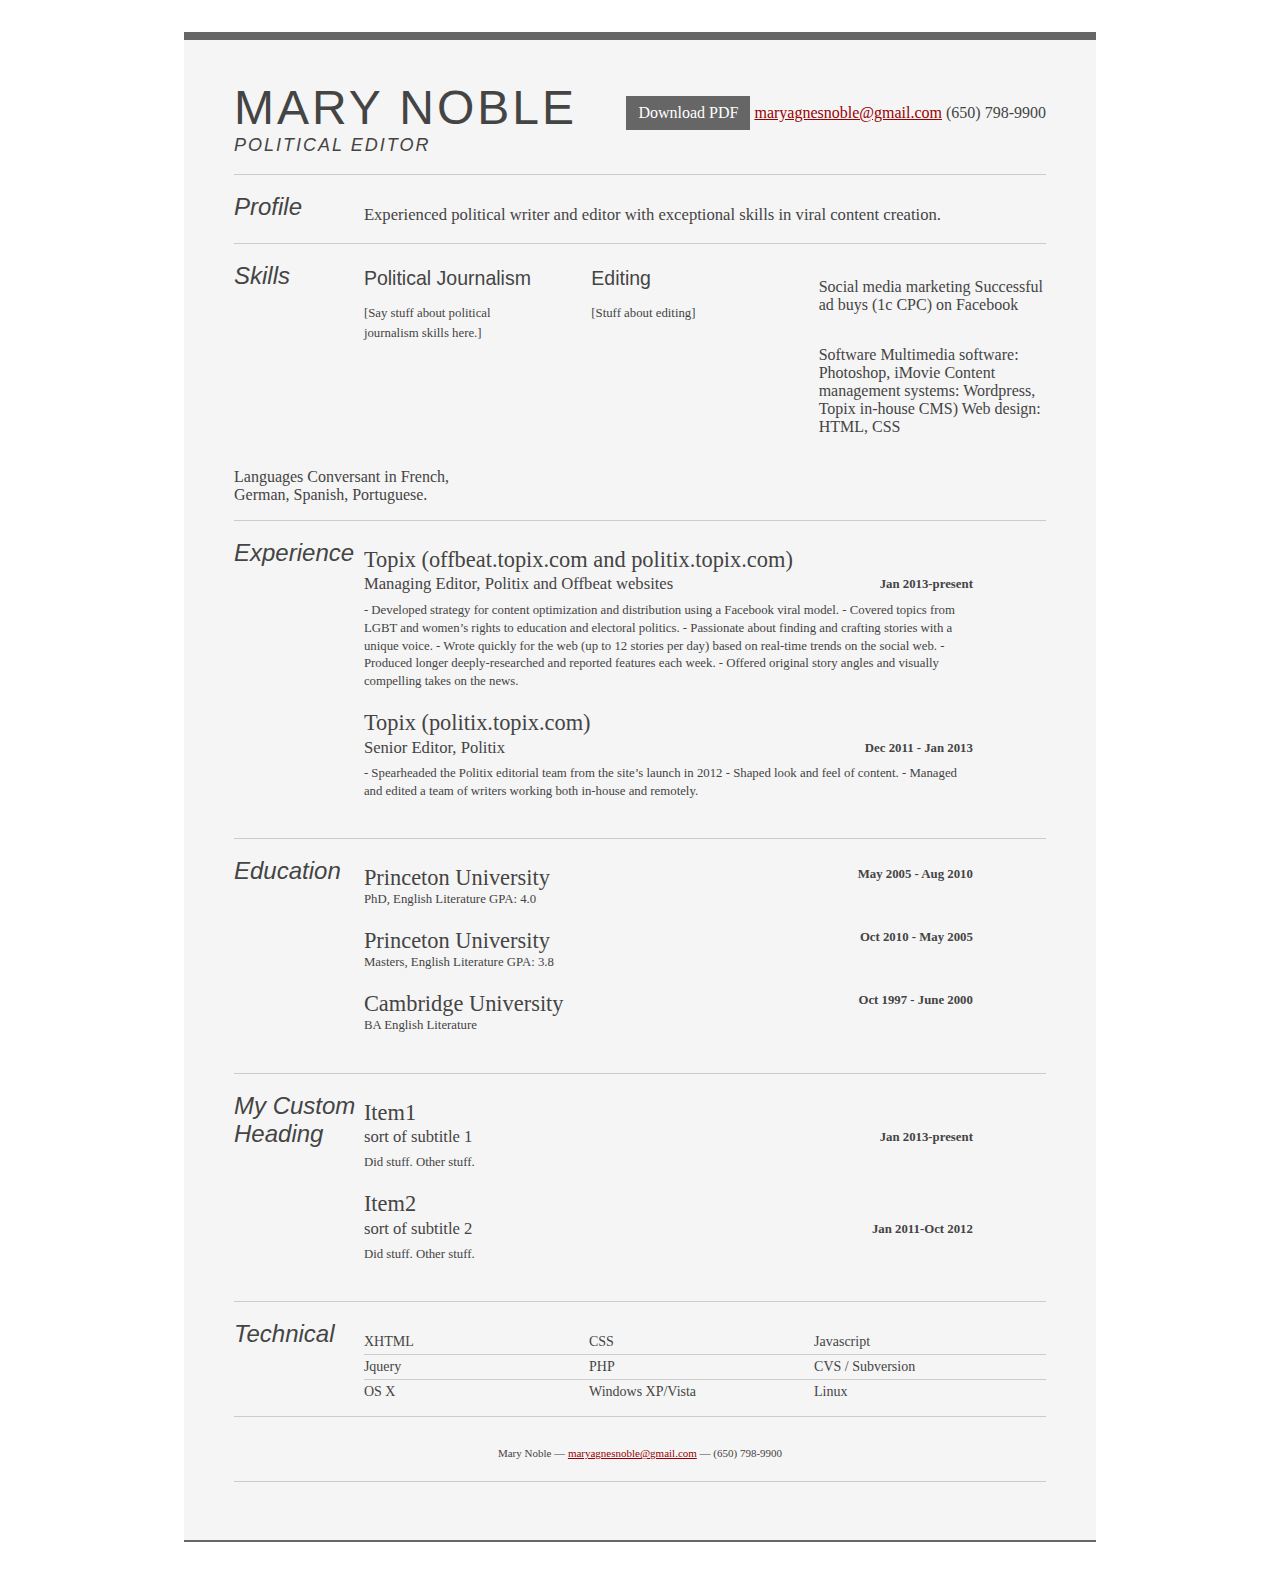
==== index.html @ ddf6aca2 "Regenerate HTML" ====
<!DOCTYPE html>
<html>
<head>
<meta charset="utf-8">

<title>Mary Noble | Political Editor</title>
<style type="text/css">

article,
aside,
details,
figcaption,
figure,
footer,
header,
hgroup,
nav,
section,
summary {
  display: block;
}
audio,
canvas,
video {
  display: inline-block;
  *display: inline;
  *zoom: 1;
}
audio:not([controls]) {
  display: none;
}
[hidden] {
  display: none;
}
html {
  font-size: 100%;
  -webkit-text-size-adjust: 100%;
  -ms-text-size-adjust: 100%;
}
html,
button,
input,
select,
textarea {
  font-family: sans-serif;
}
body {
  margin: 0;
}
a:focus {
  outline: thin dotted;
}
a:hover,
a:active {
  outline: 0;
}
h1 {
  font-size: 2em;
  margin: 0.67em 0;
}
h2 {
  font-size: 1.5em;
  margin: 0.83em 0;
}
h3 {
  font-size: 1.17em;
  margin: 1em 0;
}
h4 {
  font-size: 1em;
  margin: 1.33em 0;
}
h5 {
  font-size: 0.83em;
  margin: 1.67em 0;
}
h6 {
  font-size: 0.75em;
  margin: 2.33em 0;
}
abbr[title] {
  border-bottom: 1px dotted;
}
b,
strong {
  font-weight: bold;
}
blockquote {
  margin: 1em 40px;
}
dfn {
  font-style: italic;
}
mark {
  background: #ff0;
  color: #000;
}
p,
pre {
  margin: 1em 0;
}
pre,
code,
kbd,
samp {
  font-family: monospace, serif;
  _font-family: 'courier new', monospace;
  font-size: 1em;
}
pre {
  white-space: pre;
  white-space: pre-wrap;
  word-wrap: break-word;
}
q {
  quotes: none;
}
q:before,
q:after {
  content: '';
  content: none;
}
small {
  font-size: 75%;
}
sub,
sup {
  font-size: 75%;
  line-height: 0;
  position: relative;
  vertical-align: baseline;
}
sup {
  top: -0.5em;
}
sub {
  bottom: -0.25em;
}
dl,
menu,
ol,
ul {
  margin: 1em 0;
}
dd {
  margin: 0 0 0 40px;
}
menu,
ol,
ul {
  padding: 0 0 0 40px;
}
nav ul,
nav ol {
  list-style: none;
  list-style-image: none;
}
img {
  border: 0;
  -ms-interpolation-mode: bicubic;
}
svg:not(:root) {
  overflow: hidden;
}
figure {
  margin: 0;
}
form {
  margin: 0;
}
fieldset {
  border: 1px solid #c0c0c0;
  margin: 0 2px;
  padding: 0.35em 0.625em 0.75em;
}
legend {
  border: 0;
  padding: 0;
  white-space: normal;
  *margin-left: -7px;
}
button,
input,
select,
textarea {
  font-size: 100%;
  margin: 0;
  vertical-align: baseline;
  *vertical-align: middle;
}
button,
input {
  line-height: normal;
}
button,
input[type="button"],
input[type="reset"],
input[type="submit"] {
  cursor: pointer;
  -webkit-appearance: button;
  *overflow: visible;
}
button[disabled],
input[disabled] {
  cursor: default;
}
input[type="checkbox"],
input[type="radio"] {
  box-sizing: border-box;
  padding: 0;
  *height: 13px;
  *width: 13px;
}
input[type="search"] {
  -webkit-appearance: textfield;
  -moz-box-sizing: content-box;
  -webkit-box-sizing: content-box;
  box-sizing: content-box;
}
input[type="search"]::-webkit-search-decoration,
input[type="search"]::-webkit-search-cancel-button {
  -webkit-appearance: none;
}
button::-moz-focus-inner,
input::-moz-focus-inner {
  border: 0;
  padding: 0;
}
textarea {
  overflow: auto;
  vertical-align: top;
}
table {
  border-collapse: collapse;
  border-spacing: 0;
}

body.pdf {
  color: black;
}
body.pdf a {
  text-decoration: none;
  color: black;
}
body.pdf .container {
  width: 1000px;
  margin: 0 auto;
  padding: 0;
  background: none;
  border: none;
  border-width: 8px 0 2px 0;
  text-align: left;
}
body.pdf .resume {
  position: relative;
  padding: 40px 80px;
}
body.pdf a[href$='.pdf'] {
  display: none;
}
body.pdf h1 {
  letter-spacing: 0;
  margin-top: 0;
  font-size: 48px;
  text-transform: uppercase;
  font-weight: normal;
}
body.pdf h2 {
  letter-spacing: 0;
  text-transform: uppercase;
  font-style: italic;
  font-weight: normal;
}
body.pdf h3 {
  float: left;
  width: 16%;
  font-style: normal;
}
body.pdf h3+p {
  float: left;
  width: 84%;
}
body.pdf blockquote {
  top: 40px;
  right: 50px;
  position: absolute;
}
body.pdf ul li {
  width: 28%;
  float: left;
}
body.pdf ul dl {
  margin: 0;
  padding: 0.3em 0 0;
}
body.pdf ul dl dt {
  font-size: 122%;
  font-weight: normal;
  margin: 0 0 .75em;
}
body.pdf ul dl dd {
  padding: 0 4em 0 0;
}
body.pdf ol {
  float: left;
  width: 84%;
  margin: .7em 0 0;
}
body.pdf ol li {
  width: 33%;
  margin: 0;
}
body.pdf ol li:nth-child(3n) {
  width: 34%;
}
body.pdf ol li:nth-child(1),
body.pdf ol li:nth-child(2),
body.pdf ol li:nth-child(3) {
  border-top: none;
}
body.pdf dl {
  margin: .7em 0 0;
  page-break-inside: avoid !important;
  display: block;
  width: 84%;
  float: left;
}
body.pdf dl strong {
  float: right;
  margin-top: -2em;
}
body.pdf dl em {
  font-size: 130%;
  font-style: normal;
}

.clearfix {
  zoom: 1;
}
.clearfix:after {
  display: block;
  visibility: hidden;
  height: 0;
  clear: both;
  content: ".";
}
body {
  font-family: 'Hoefler Text', Times New Roman, Times, serif;
  color: #444;
}
h1,
h2,
h3,
h4,
ul dl dt {
  font-family: Futura, "Century Gothic", AppleGothic, sans-serif;
}
.container {
  margin: 0 auto;
  padding: 0;
  background: whiteSmoke;
  border: solid #666;
  border-width: 8px 0 2px 0;
  text-align: left;
}
.resume {
  position: relative;
  padding: 10px 20px;
}
a {
  color: #990003;
}
a[href$='.pdf'] {
  display: inline-block;
  background: #666;
  color: white;
  padding: 6px 12px;
  margin-bottom: 6px;
  text-decoration: none;
}
blockquote {
  margin: 0;
  padding: 0;
  line-height: 1.4em;
}
hr {
  display: block;
  position: relative;
  padding: 0;
  margin: 18px auto;
  width: 100%;
  clear: both;
  border: none;
  border-top: 1px solid #CCC;
  font-size: 1px;
  line-height: 0;
  overflow: visible;
  page-break-after: avoid;
}
h1 {
  margin: 0;
  padding: 0;
  font-size: 36px;
  letter-spacing: -1px;
  font-weight: normal;
}
h2 {
  margin: 0;
  padding: 0;
  font-size: 18px;
  font-style: italic;
  letter-spacing: -1px;
  font-weight: normal;
}
h3 {
  margin: 0;
  padding: 0 0 .5em;
  font-size: 150%;
  font-style: italic;
  font-weight: normal;
}
h3+p {
  margin: .6em 0 16px;
  padding: 0;
  display: block;
  font-size: 104%;
  line-height: 24px;
}
ul {
  margin: 0;
  padding: 0;
  list-style: none;
}
ul li {
  margin: 0;
  padding: 0;
}
ul dl {
  margin: .3em 0 0;
  padding: 0;
  width: 100%;
}
ul dl dt {
  font-size: 100%;
}
ul dl dd {
  margin: 0 0 1em;
  padding: 0 2em 0 0;
  font-size: .8em;
  line-height: 1.5em;
}
ol {
  margin: 0;
  padding: 0 0 .75em;
  width: 84%;
  display: inline-block;
}
ol li {
  margin: 0 0 0 1em;
  padding: 0;
  border-top: 1px solid #CCCCCC;
  width: 100%;
  float: left;
  list-style: none;
  line-height: 24px;
  font-size: 14px;
}
ol li:nth-child(1) {
  border-top: none;
}
dl {
  display: inline-block;
  width: 75%;
  margin: 0;
  padding: 0;
}
dl dt {
  margin: 0;
  padding: 0;
  font-size: 140%;
}
dl dd {
  margin: 0 0 1.5em;
  padding: 0;
  font-size: 80%;
  line-height: 1.4em;
}
dl strong {
  display: block;
}
dl em {
  display: block;
  font-size: 110%;
  margin: .15em 0 .5em;
  font-style: bold;
}
#footer {
  display: none;
}
#footer + p {
  width: 100%;
  font-size: 11px;
  text-align: center;
}

@media screen and (min-width: 37.5em) {
  body {
    padding: 2em 0;
  }
  blockquote {
    top: 10px;
    right: 50px;
    position: absolute;
  }
  h1 {
    margin-top: .5em;
  }
  ol {
    margin: 0 0 0 1em;
  }
  ol li {
    width: 50%;
    margin: 0;
  }
  ol li:nth-child(1),
  ol li:nth-child(2) {
    border-top: none;
  }
}
@media screen and (min-width: 57em) {
  .container {
    width: 912px;
  }
  .resume {
    position: relative;
    padding: 40px 50px;
  }
  blockquote {
    top: 40px;
    right: 50px;
    position: absolute;
  }
  h1 {
    margin-top: 0;
    font-size: 48px;
    text-transform: uppercase;
    letter-spacing: 3px;
    font-weight: normal;
  }
  h2 {
    text-transform: uppercase;
    font-style: italic;
    letter-spacing: 2px;
    font-weight: normal;
  }
  h3 {
    float: left;
    width: 16%;
  }
  h3+p {
    float: left;
    width: 84%;
  }
  ul li {
    width: 28%;
    float: left;
  }
  ul dl dt {
    font-size: 122%;
    font-weight: normal;
    margin-bottom: .75em;
  }
  ul dl dd {
    padding: 0 4em 0 0;
  }
  ol {
    float: left;
    width: 84%;
    margin: .6em 0 0;
  }
  ol li {
    width: 33%;
    margin: 0;
  }
  ol li:nth-child(3n) {
    width: 34%;
  }
  ol li:nth-child(1),
  ol li:nth-child(2),
  ol li:nth-child(3) {
    border-top: none;
  }
  dl {
    margin: .5em 0 0;
  }
  dl strong {
    float: right;
    margin-top: -2em;
  }
  dl em {
    font-size: 130%;
    font-style: normal;
  }
}

</style>
</head>

<body class="">

<div class="container">
    <div class="resume">
        <h1>Mary Noble</h1>

<h2>Political Editor</h2>

<blockquote>
  <p><a href="resume.pdf">Download PDF</a>
  <a href="maryagnesnoble@gmail.com">maryagnesnoble@gmail.com</a>
  (650) 798-9900</p>
</blockquote>

<hr />

<h3 id="profile">Profile</h3>

<p>Experienced political writer and editor with exceptional skills in viral content creation.</p>

<hr />

<h3 id="skills">Skills</h3>

<ul>
<li><dl>
<dt>Political Journalism</dt>
<dd>[Say stuff about political journalism skills here.]</dd>
</dl></li>
<li><dl>
<dt>Editing</dt>
<dd>[Stuff about editing]</dd>
</dl></li>
<li><p>Social media marketing
Successful ad buys (1c CPC) on Facebook</p></li>
<li><p>Software
Multimedia software: Photoshop, iMovie
Content management systems: Wordpress, Topix in-house CMS)
Web design: HTML, CSS</p></li>
<li><p>Languages
Conversant in French, German, Spanish, Portuguese.</p></li>
</ul>

<hr />

<h3 id="experience">Experience</h3>

<dl>
<dt>Topix (offbeat.topix.com and politix.topix.com)</dt>
<dd><em>Managing Editor, Politix and Offbeat websites</em>
<strong>Jan 2013-present</strong>
- Developed strategy for content optimization and distribution using a Facebook viral model.
- Covered topics from LGBT and women&#8217;s rights to education and electoral politics.
- Passionate about finding and crafting stories with a unique voice.
- Wrote quickly for the web (up to 12 stories per day) based on real-time trends on the social web.
- Produced longer deeply-researched and reported features each week.
- Offered original story angles and visually compelling takes on the news.</dd>

<dt>Topix (politix.topix.com)</dt>
<dd><em>Senior Editor, Politix</em>
<strong>Dec 2011 - Jan 2013</strong>
- Spearheaded the Politix editorial team from the site&#8217;s launch in 2012
- Shaped look and feel of content.
- Managed and edited a team of writers working both in-house and remotely.</dd>
</dl>

<hr />

<h3 id="education">Education</h3>

<dl>
<dt>Princeton University</dt>
<dd>PhD, English Literature
<strong>May 2005 - Aug 2010</strong>
GPA: 4.0</dd>

<dt>Princeton University</dt>
<dd>Masters, English Literature
<strong>Oct 2010 - May 2005</strong>
GPA: 3.8</dd>

<dt>Cambridge University</dt>
<dd>BA English Literature
<strong>Oct 1997 - June 2000</strong></dd>
</dl>

<hr />

<h3 id="custom-heading">My Custom Heading</h3>

<dl>
<dt>Item1</dt>
<dd><em>sort of subtitle 1</em>
<strong>Jan 2013-present</strong>
Did stuff.
Other stuff.</dd>

<dt>Item2</dt>
<dd><em>sort of subtitle 2</em>
<strong>Jan 2011-Oct 2012</strong>
Did stuff.
Other stuff.</dd>
</dl>

<hr />

<h3 id="technical">Technical</h3>

<ol>
<li>XHTML</li>
<li>CSS</li>
<li>Javascript</li>
<li>Jquery</li>
<li>PHP</li>
<li>CVS / Subversion</li>
<li>OS X</li>
<li>Windows XP/Vista</li>
<li>Linux</li>
</ol>

<hr />

<h3 id="footer">Footer</h3>

<p>Mary Noble &#8212; <a href="maryagnesnoble@gmail.com">maryagnesnoble@gmail.com</a> &#8212; (650) 798-9900</p>

<hr />

    </div>
</div>

</body>
</html>
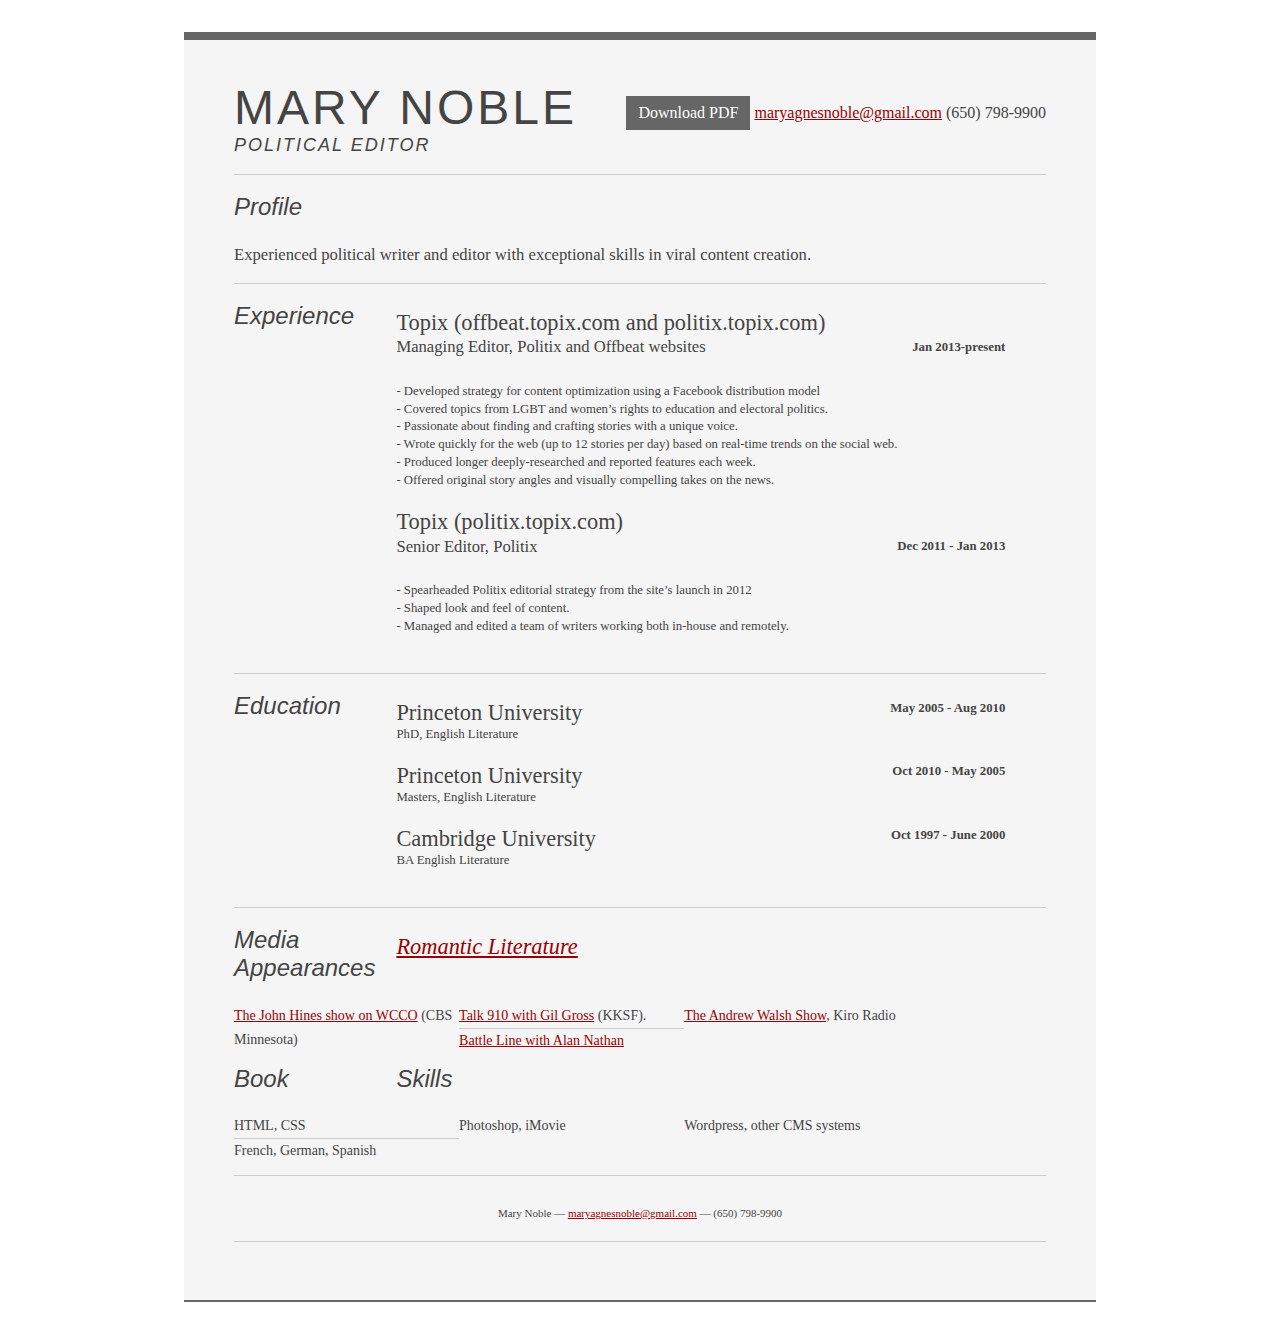
==== commit a0e7b1bf: "Update index.html" ====
--- a/index.html
+++ b/index.html
@@ -555,7 +555,7 @@
   }
   h3 {
     float: left;
-    width: 16%;
+    width: 20%;
   }
   h3+p {
     float: left;
@@ -628,48 +628,25 @@
 
 <hr />
 
-<h3 id="skills">Skills</h3>
-
-<ul>
-<li><dl>
-<dt>Political Journalism</dt>
-<dd>[Say stuff about political journalism skills here.]</dd>
-</dl></li>
-<li><dl>
-<dt>Editing</dt>
-<dd>[Stuff about editing]</dd>
-</dl></li>
-<li><p>Social media marketing
-Successful ad buys (1c CPC) on Facebook</p></li>
-<li><p>Software
-Multimedia software: Photoshop, iMovie
-Content management systems: Wordpress, Topix in-house CMS)
-Web design: HTML, CSS</p></li>
-<li><p>Languages
-Conversant in French, German, Spanish, Portuguese.</p></li>
-</ul>
-
-<hr />
-
 <h3 id="experience">Experience</h3>
 
 <dl>
 <dt>Topix (offbeat.topix.com and politix.topix.com)</dt>
 <dd><em>Managing Editor, Politix and Offbeat websites</em>
 <strong>Jan 2013-present</strong>
-- Developed strategy for content optimization and distribution using a Facebook viral model.
-- Covered topics from LGBT and women&#8217;s rights to education and electoral politics.
-- Passionate about finding and crafting stories with a unique voice.
-- Wrote quickly for the web (up to 12 stories per day) based on real-time trends on the social web.
-- Produced longer deeply-researched and reported features each week.
-- Offered original story angles and visually compelling takes on the news.</dd>
+<br>- Developed strategy for content optimization using a Facebook distribution model
+<br>- Covered topics from LGBT and women&#8217;s rights to education and electoral politics.
+<br>- Passionate about finding and crafting stories with a unique voice.
+<br>- Wrote quickly for the web (up to 12 stories per day) based on real-time trends on the social web.
+<br>- Produced longer deeply-researched and reported features each week.
+<br>- Offered original story angles and visually compelling takes on the news.</dd>
 
 <dt>Topix (politix.topix.com)</dt>
 <dd><em>Senior Editor, Politix</em>
 <strong>Dec 2011 - Jan 2013</strong>
-- Spearheaded the Politix editorial team from the site&#8217;s launch in 2012
-- Shaped look and feel of content.
-- Managed and edited a team of writers working both in-house and remotely.</dd>
+<br>- Spearheaded Politix editorial strategy from the site&#8217;s launch in 2012
+<br>- Shaped look and feel of content.
+<br>- Managed and edited a team of writers working both in-house and remotely.</dd>
 </dl>
 
 <hr />
@@ -679,13 +656,11 @@
 <dl>
 <dt>Princeton University</dt>
 <dd>PhD, English Literature
-<strong>May 2005 - Aug 2010</strong>
-GPA: 4.0</dd>
+<strong>May 2005 - Aug 2010</strong></dd>
 
 <dt>Princeton University</dt>
 <dd>Masters, English Literature
-<strong>Oct 2010 - May 2005</strong>
-GPA: 3.8</dd>
+<strong>Oct 2010 - May 2005</strong></dd>
 
 <dt>Cambridge University</dt>
 <dd>BA English Literature
@@ -694,36 +669,30 @@
 
 <hr />
 
-<h3 id="custom-heading">My Custom Heading</h3>
-
+<h3 id="media-appearances">Media Appearances</h3>
+
+<ol>
+<li><a href="http://minnesota.cbslocal.com/audio/the-john-hines-show/6-24-john-hines-11am-hour/">The John Hines show on WCCO</a> (CBS Minnesota)</li>
+<li><a href="http://www.talk910.com/onair/gil-gross-48467">Talk 910 with Gil Gross</a> (KKSF).</li>
+
+<li><a href="http://kiroradio.com/category/andrew_walsh/">The Andrew Walsh Show</a>, Kiro Radio</li>
+
+<li><a href="http://www.mainstreetradionetwork.com/alan_nathan.html">Battle Line with Alan Nathan</a></li>
+</ol>
+
+<h3 id="book">Book</h3>
 <dl>
-<dt>Item1</dt>
-<dd><em>sort of subtitle 1</em>
-<strong>Jan 2013-present</strong>
-Did stuff.
-Other stuff.</dd>
-
-<dt>Item2</dt>
-<dd><em>sort of subtitle 2</em>
-<strong>Jan 2011-Oct 2012</strong>
-Did stuff.
-Other stuff.</dd>
+<dt><a href="http://www.amazon.com/Romantic-Literature-Contexts-Jennifer-Breen/dp/0340806702/"><i class="fa fa-shopping-cart fa-lg">Romantic Literature
+</i></a></dt>
 </dl>
 
-<hr />
-
-<h3 id="technical">Technical</h3>
+<h3 id="skills">Skills</h3>
 
 <ol>
-<li>XHTML</li>
-<li>CSS</li>
-<li>Javascript</li>
-<li>Jquery</li>
-<li>PHP</li>
-<li>CVS / Subversion</li>
-<li>OS X</li>
-<li>Windows XP/Vista</li>
-<li>Linux</li>
+<li>HTML, CSS</li>
+<li>Photoshop, iMovie</li>
+<li>Wordpress, other CMS systems</li>
+<li>French, German, Spanish</li>
 </ol>
 
 <hr />
@@ -738,4 +707,4 @@
 </div>
 
 </body>
-</html>+</html>
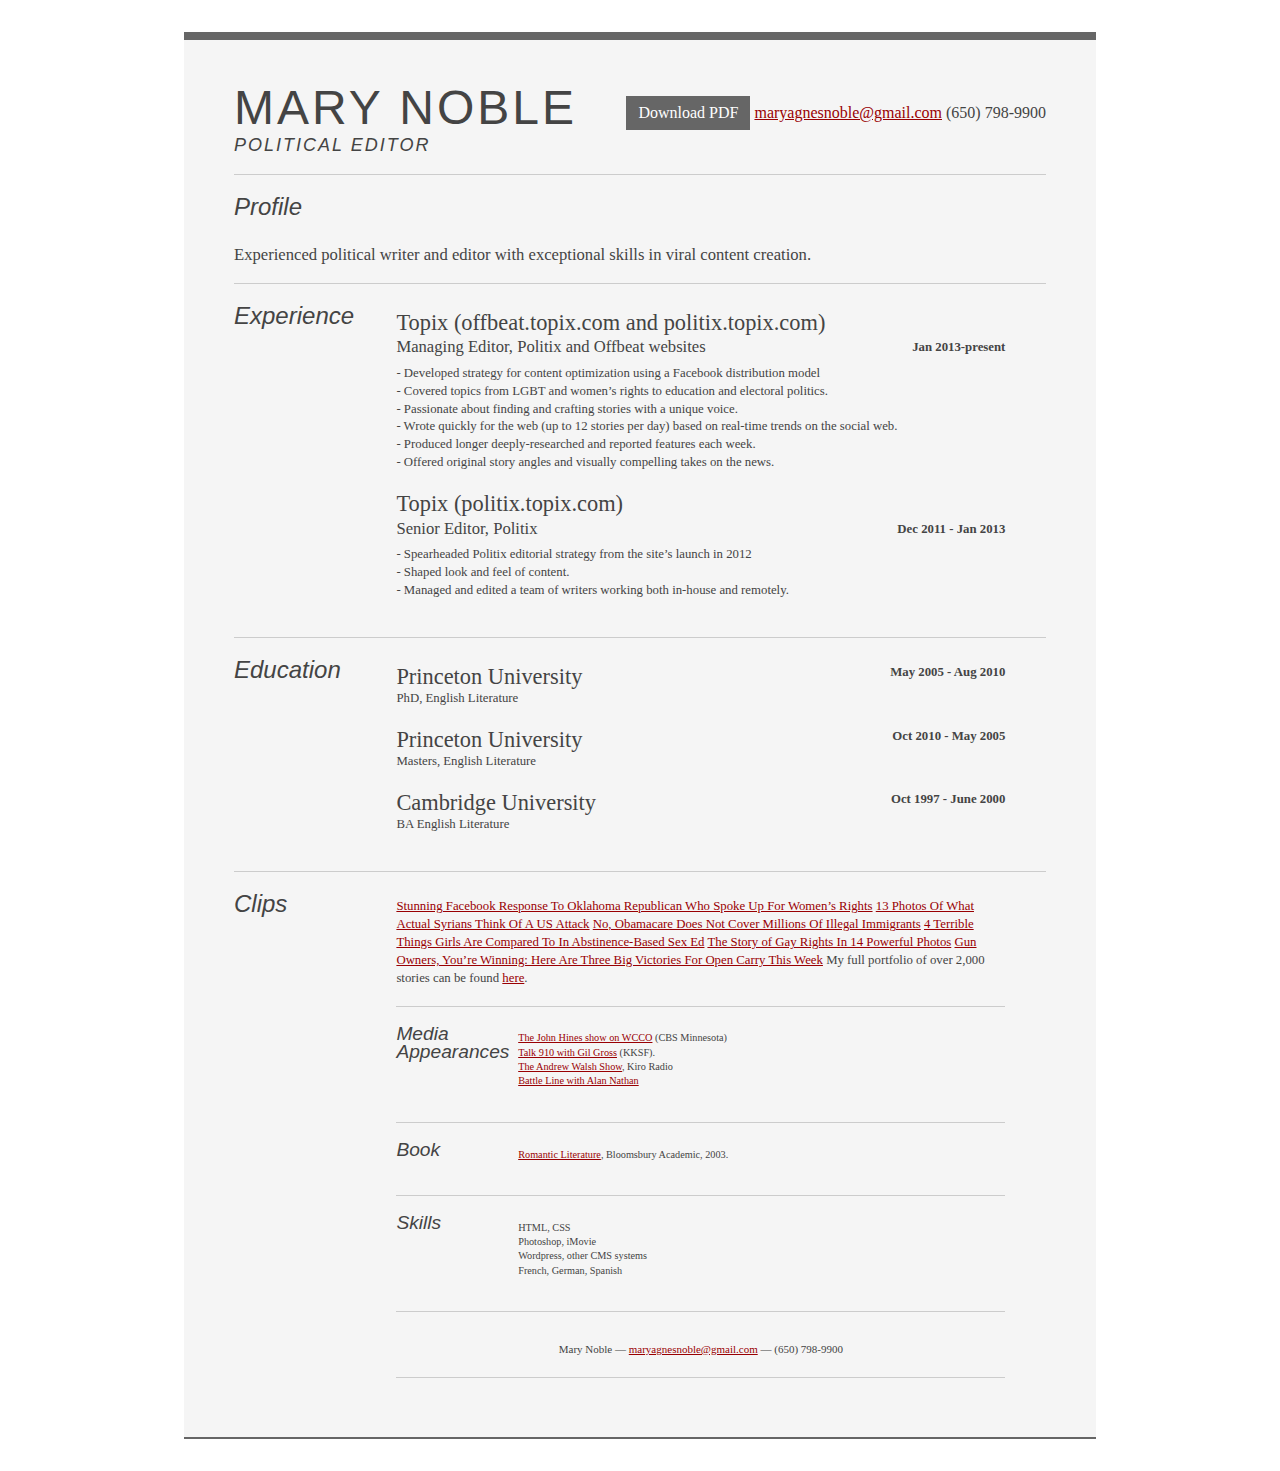
==== commit 26442c6f: "Update index.html" ====
--- a/index.html
+++ b/index.html
@@ -634,19 +634,19 @@
 <dt>Topix (offbeat.topix.com and politix.topix.com)</dt>
 <dd><em>Managing Editor, Politix and Offbeat websites</em>
 <strong>Jan 2013-present</strong>
-<br>- Developed strategy for content optimization using a Facebook distribution model
-<br>- Covered topics from LGBT and women&#8217;s rights to education and electoral politics.
-<br>- Passionate about finding and crafting stories with a unique voice.
-<br>- Wrote quickly for the web (up to 12 stories per day) based on real-time trends on the social web.
-<br>- Produced longer deeply-researched and reported features each week.
-<br>- Offered original story angles and visually compelling takes on the news.</dd>
+ - Developed strategy for content optimization using a Facebook distribution model
+<br> - Covered topics from LGBT and women&#8217;s rights to education and electoral politics.
+<br> - Passionate about finding and crafting stories with a unique voice.
+<br> - Wrote quickly for the web (up to 12 stories per day) based on real-time trends on the social web.
+<br> - Produced longer deeply-researched and reported features each week.
+<br> - Offered original story angles and visually compelling takes on the news.</dd>
 
 <dt>Topix (politix.topix.com)</dt>
 <dd><em>Senior Editor, Politix</em>
 <strong>Dec 2011 - Jan 2013</strong>
-<br>- Spearheaded Politix editorial strategy from the site&#8217;s launch in 2012
-<br>- Shaped look and feel of content.
-<br>- Managed and edited a team of writers working both in-house and remotely.</dd>
+ - Spearheaded Politix editorial strategy from the site&#8217;s launch in 2012
+<br> - Shaped look and feel of content.
+<br> - Managed and edited a team of writers working both in-house and remotely.</dd>
 </dl>
 
 <hr />
@@ -669,31 +669,45 @@
 
 <hr />
 
+<h3 id="clips">Clips</h3>
+<dl><dd>
+
+<a href="http://politix.topix.com/story/11377-stunning-facebook-response-to-oklahoma-republican-who-spoke-up-for-womens-rights">Stunning Facebook Response To Oklahoma Republican Who Spoke Up For Women’s Rights</a> 
+<a href="http://politix.topix.com/story/7846-13-photos-of-what-actual-syrians-think-about-a-us-attack">13 Photos Of What Actual Syrians Think Of A US Attack</a> 
+<a href="http://politix.topix.com/story/7422-no-obamacare-does-not-cover-millions-of-illegal-immigrants">No, Obamacare Does Not Cover Millions Of Illegal Immigrants</a> 
+<a href="http://politix.topix.com/story/11366-4-terrible-things-girls-are-compared-to-in-abstinence-based-sex-ed">4 Terrible Things Girls Are Compared To In Abstinence-Based Sex Ed</a>
+<a href="http://politix.topix.com/story/5316-the-story-of-gay-rights-in-14-powerful-photos">The Story of Gay Rights In 14 Powerful Photos</a>
+<a href="http://politix.topix.com/story/11423-gun-owners-youre-winning-here-are-3-big-victories-for-open-carry-this-week">Gun Owners, You’re Winning: Here Are Three Big Victories For Open Carry This Week</a> 
+My full portfolio of over 2,000 stories can be found <a href="http://politix.topix.com/profile/marynoble">here</a>.
+
+<hr />
+
 <h3 id="media-appearances">Media Appearances</h3>
-
-<ol>
-<li><a href="http://minnesota.cbslocal.com/audio/the-john-hines-show/6-24-john-hines-11am-hour/">The John Hines show on WCCO</a> (CBS Minnesota)</li>
-<li><a href="http://www.talk910.com/onair/gil-gross-48467">Talk 910 with Gil Gross</a> (KKSF).</li>
-
-<li><a href="http://kiroradio.com/category/andrew_walsh/">The Andrew Walsh Show</a>, Kiro Radio</li>
-
-<li><a href="http://www.mainstreetradionetwork.com/alan_nathan.html">Battle Line with Alan Nathan</a></li>
-</ol>
+<dl><dd>
+<a href="http://minnesota.cbslocal.com/audio/the-john-hines-show/6-24-john-hines-11am-hour/">The John Hines show on WCCO</a> (CBS Minnesota)</li>
+<br><a href="http://www.talk910.com/onair/gil-gross-48467">Talk 910 with Gil Gross</a> (KKSF).
+
+<br><a href="http://kiroradio.com/category/andrew_walsh/">The Andrew Walsh Show</a>, Kiro Radio
+
+<br><a href="http://www.mainstreetradionetwork.com/alan_nathan.html">Battle Line with Alan Nathan</a></br></dd>
+</dl>
+
+<hr />
 
 <h3 id="book">Book</h3>
 <dl>
-<dt><a href="http://www.amazon.com/Romantic-Literature-Contexts-Jennifer-Breen/dp/0340806702/"><i class="fa fa-shopping-cart fa-lg">Romantic Literature
-</i></a></dt>
+<dd><a href="http://www.amazon.com/Romantic-Literature-Contexts-Jennifer-Breen/dp/0340806702/">Romantic Literature</a>, Bloomsbury Academic, 2003.</dd>
 </dl>
 
+<hr />
+
 <h3 id="skills">Skills</h3>
 
-<ol>
-<li>HTML, CSS</li>
-<li>Photoshop, iMovie</li>
-<li>Wordpress, other CMS systems</li>
-<li>French, German, Spanish</li>
-</ol>
+<dl><dd>HTML, CSS</li>
+<br>Photoshop, iMovie</li>
+<br>Wordpress, other CMS systems</li>
+<br>French, German, Spanish</dd>
+</dl>
 
 <hr />
 
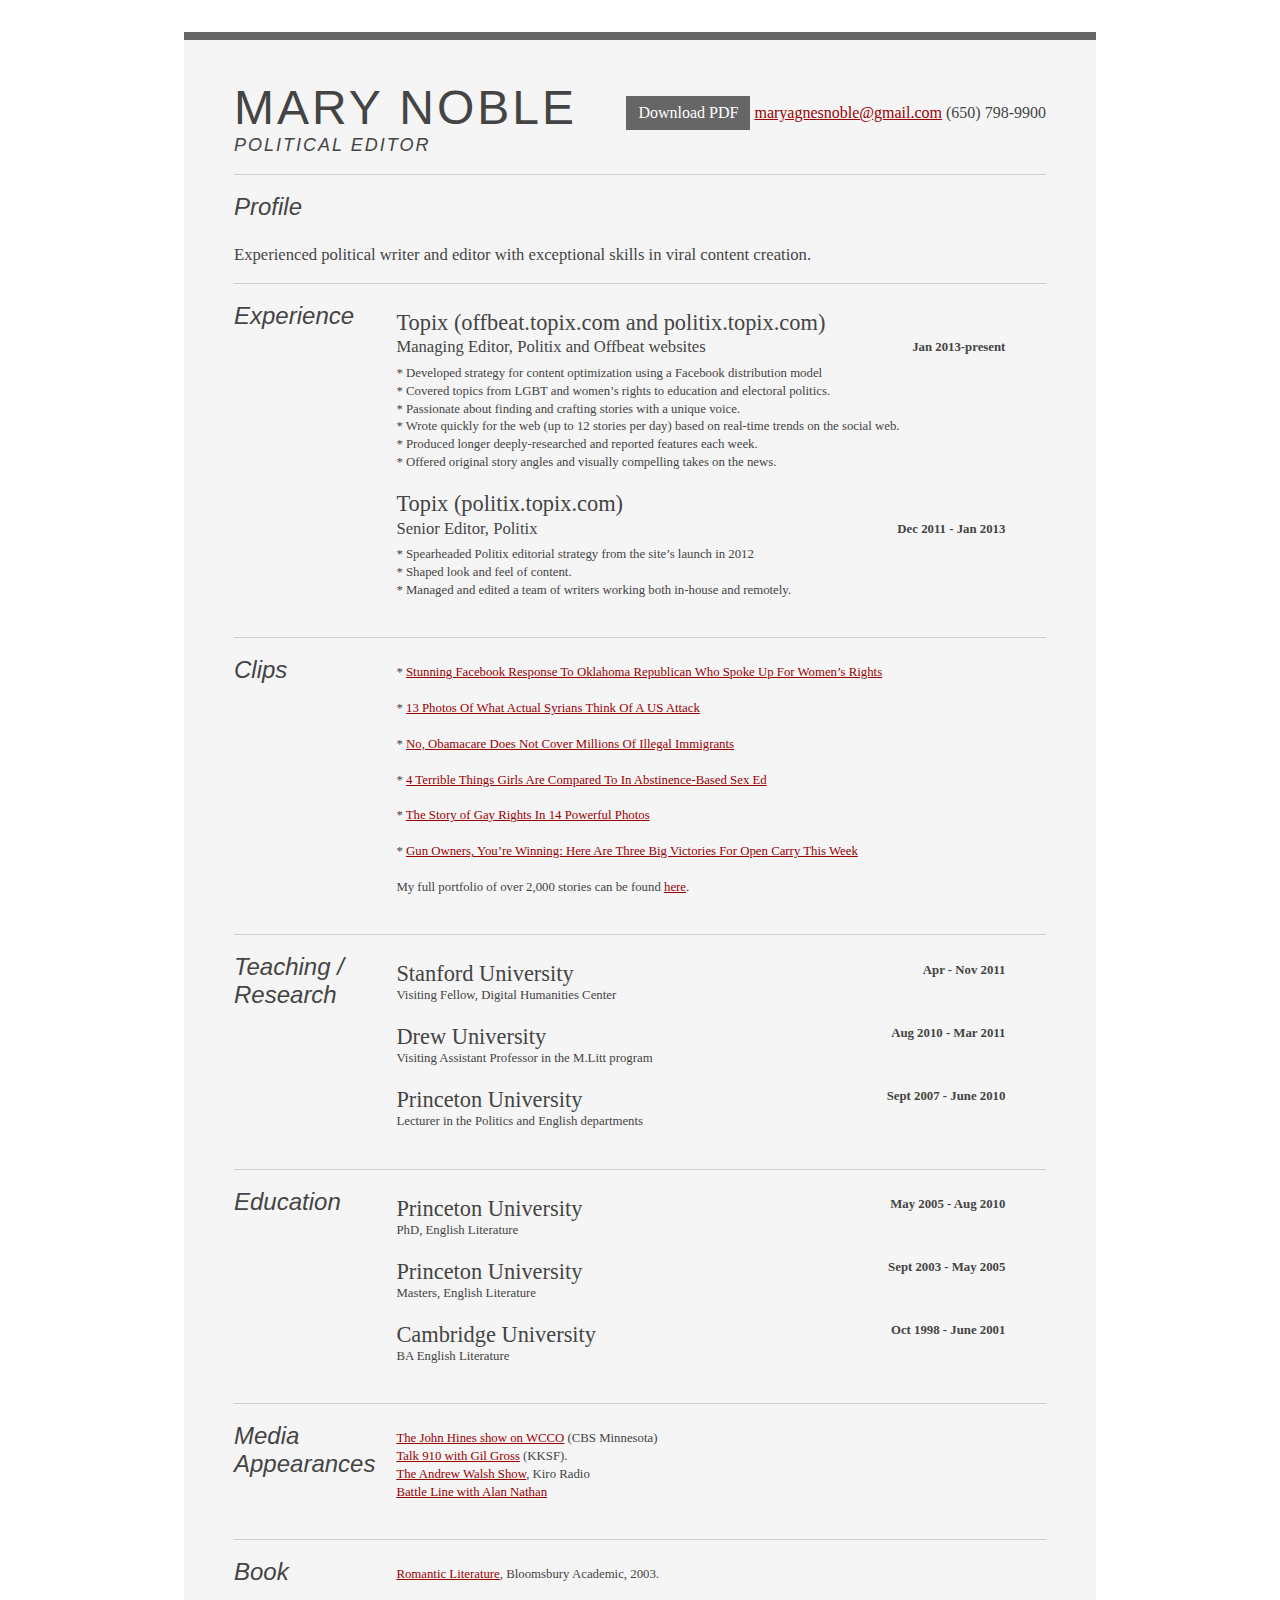
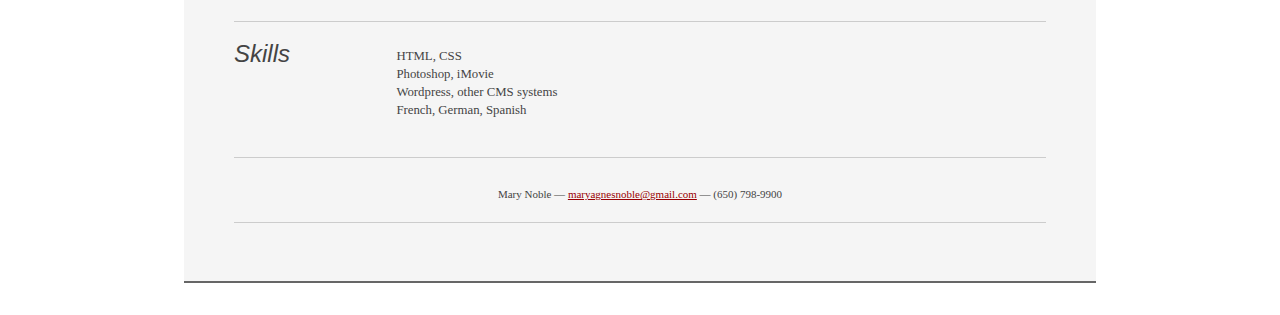
==== commit 47c78afa: "Update index.html" ====
--- a/index.html
+++ b/index.html
@@ -634,22 +634,57 @@
 <dt>Topix (offbeat.topix.com and politix.topix.com)</dt>
 <dd><em>Managing Editor, Politix and Offbeat websites</em>
 <strong>Jan 2013-present</strong>
- - Developed strategy for content optimization using a Facebook distribution model
-<br> - Covered topics from LGBT and women&#8217;s rights to education and electoral politics.
-<br> - Passionate about finding and crafting stories with a unique voice.
-<br> - Wrote quickly for the web (up to 12 stories per day) based on real-time trends on the social web.
-<br> - Produced longer deeply-researched and reported features each week.
-<br> - Offered original story angles and visually compelling takes on the news.</dd>
+ * Developed strategy for content optimization using a Facebook distribution model
+<br> * Covered topics from LGBT and women&#8217;s rights to education and electoral politics.
+<br> * Passionate about finding and crafting stories with a unique voice.
+<br> * Wrote quickly for the web (up to 12 stories per day) based on real-time trends on the social web.
+<br> * Produced longer deeply-researched and reported features each week.
+<br> * Offered original story angles and visually compelling takes on the news.</dd>
 
 <dt>Topix (politix.topix.com)</dt>
 <dd><em>Senior Editor, Politix</em>
 <strong>Dec 2011 - Jan 2013</strong>
- - Spearheaded Politix editorial strategy from the site&#8217;s launch in 2012
-<br> - Shaped look and feel of content.
-<br> - Managed and edited a team of writers working both in-house and remotely.</dd>
+ * Spearheaded Politix editorial strategy from the site&#8217;s launch in 2012
+<br> * Shaped look and feel of content.
+<br> * Managed and edited a team of writers working both in-house and remotely.</dd>
 </dl>
 
 <hr />
+
+<h3 id="clips">Clips</h3>
+<dl><dd>
+
+ * <a href="http://politix.topix.com/story/11377-stunning-facebook-response-to-oklahoma-republican-who-spoke-up-for-womens-rights">Stunning Facebook Response To Oklahoma Republican Who Spoke Up For Women’s Rights</a> 
+<br><br> * <a href="http://politix.topix.com/story/7846-13-photos-of-what-actual-syrians-think-about-a-us-attack">13 Photos Of What Actual Syrians Think Of A US Attack</a> 
+<br><br> * <a href="http://politix.topix.com/story/7422-no-obamacare-does-not-cover-millions-of-illegal-immigrants">No, Obamacare Does Not Cover Millions Of Illegal Immigrants</a> 
+<br><br> * <a href="http://politix.topix.com/story/11366-4-terrible-things-girls-are-compared-to-in-abstinence-based-sex-ed">4 Terrible Things Girls Are Compared To In Abstinence-Based Sex Ed</a>
+<br><br> * <a href="http://politix.topix.com/story/5316-the-story-of-gay-rights-in-14-powerful-photos">The Story of Gay Rights In 14 Powerful Photos</a>
+<br><br> * <a href="http://politix.topix.com/story/11423-gun-owners-youre-winning-here-are-3-big-victories-for-open-carry-this-week">Gun Owners, You’re Winning: Here Are Three Big Victories For Open Carry This Week</a> 
+<br><br>My full portfolio of over 2,000 stories can be found <a href="http://politix.topix.com/profile/marynoble">here</a>.
+
+</dd></dl>
+
+<hr />
+
+<h3 id="education">Teaching / Research</h3>
+
+<dl>
+<dt>Stanford University</dt>
+<dd>Visiting Fellow, Digital Humanities Center
+<strong>Apr - Nov 2011</strong></dd>
+
+<dt>Drew University</dt>
+<dd>Visiting Assistant Professor in the M.Litt program
+<strong>Aug 2010 - Mar 2011</strong></dd>
+
+<dt>Princeton University</dt>
+<dd>Lecturer in the Politics and English departments
+<strong>Sept 2007 - June 2010</strong></dd>
+
+</dl>
+
+<hr />
+
 
 <h3 id="education">Education</h3>
 
@@ -660,27 +695,15 @@
 
 <dt>Princeton University</dt>
 <dd>Masters, English Literature
-<strong>Oct 2010 - May 2005</strong></dd>
+<strong>Sept 2003 - May 2005</strong></dd>
 
 <dt>Cambridge University</dt>
 <dd>BA English Literature
-<strong>Oct 1997 - June 2000</strong></dd>
+<strong>Oct 1998 - June 2001</strong></dd>
 </dl>
 
 <hr />
 
-<h3 id="clips">Clips</h3>
-<dl><dd>
-
-<a href="http://politix.topix.com/story/11377-stunning-facebook-response-to-oklahoma-republican-who-spoke-up-for-womens-rights">Stunning Facebook Response To Oklahoma Republican Who Spoke Up For Women’s Rights</a> 
-<a href="http://politix.topix.com/story/7846-13-photos-of-what-actual-syrians-think-about-a-us-attack">13 Photos Of What Actual Syrians Think Of A US Attack</a> 
-<a href="http://politix.topix.com/story/7422-no-obamacare-does-not-cover-millions-of-illegal-immigrants">No, Obamacare Does Not Cover Millions Of Illegal Immigrants</a> 
-<a href="http://politix.topix.com/story/11366-4-terrible-things-girls-are-compared-to-in-abstinence-based-sex-ed">4 Terrible Things Girls Are Compared To In Abstinence-Based Sex Ed</a>
-<a href="http://politix.topix.com/story/5316-the-story-of-gay-rights-in-14-powerful-photos">The Story of Gay Rights In 14 Powerful Photos</a>
-<a href="http://politix.topix.com/story/11423-gun-owners-youre-winning-here-are-3-big-victories-for-open-carry-this-week">Gun Owners, You’re Winning: Here Are Three Big Victories For Open Carry This Week</a> 
-My full portfolio of over 2,000 stories can be found <a href="http://politix.topix.com/profile/marynoble">here</a>.
-
-<hr />
 
 <h3 id="media-appearances">Media Appearances</h3>
 <dl><dd>
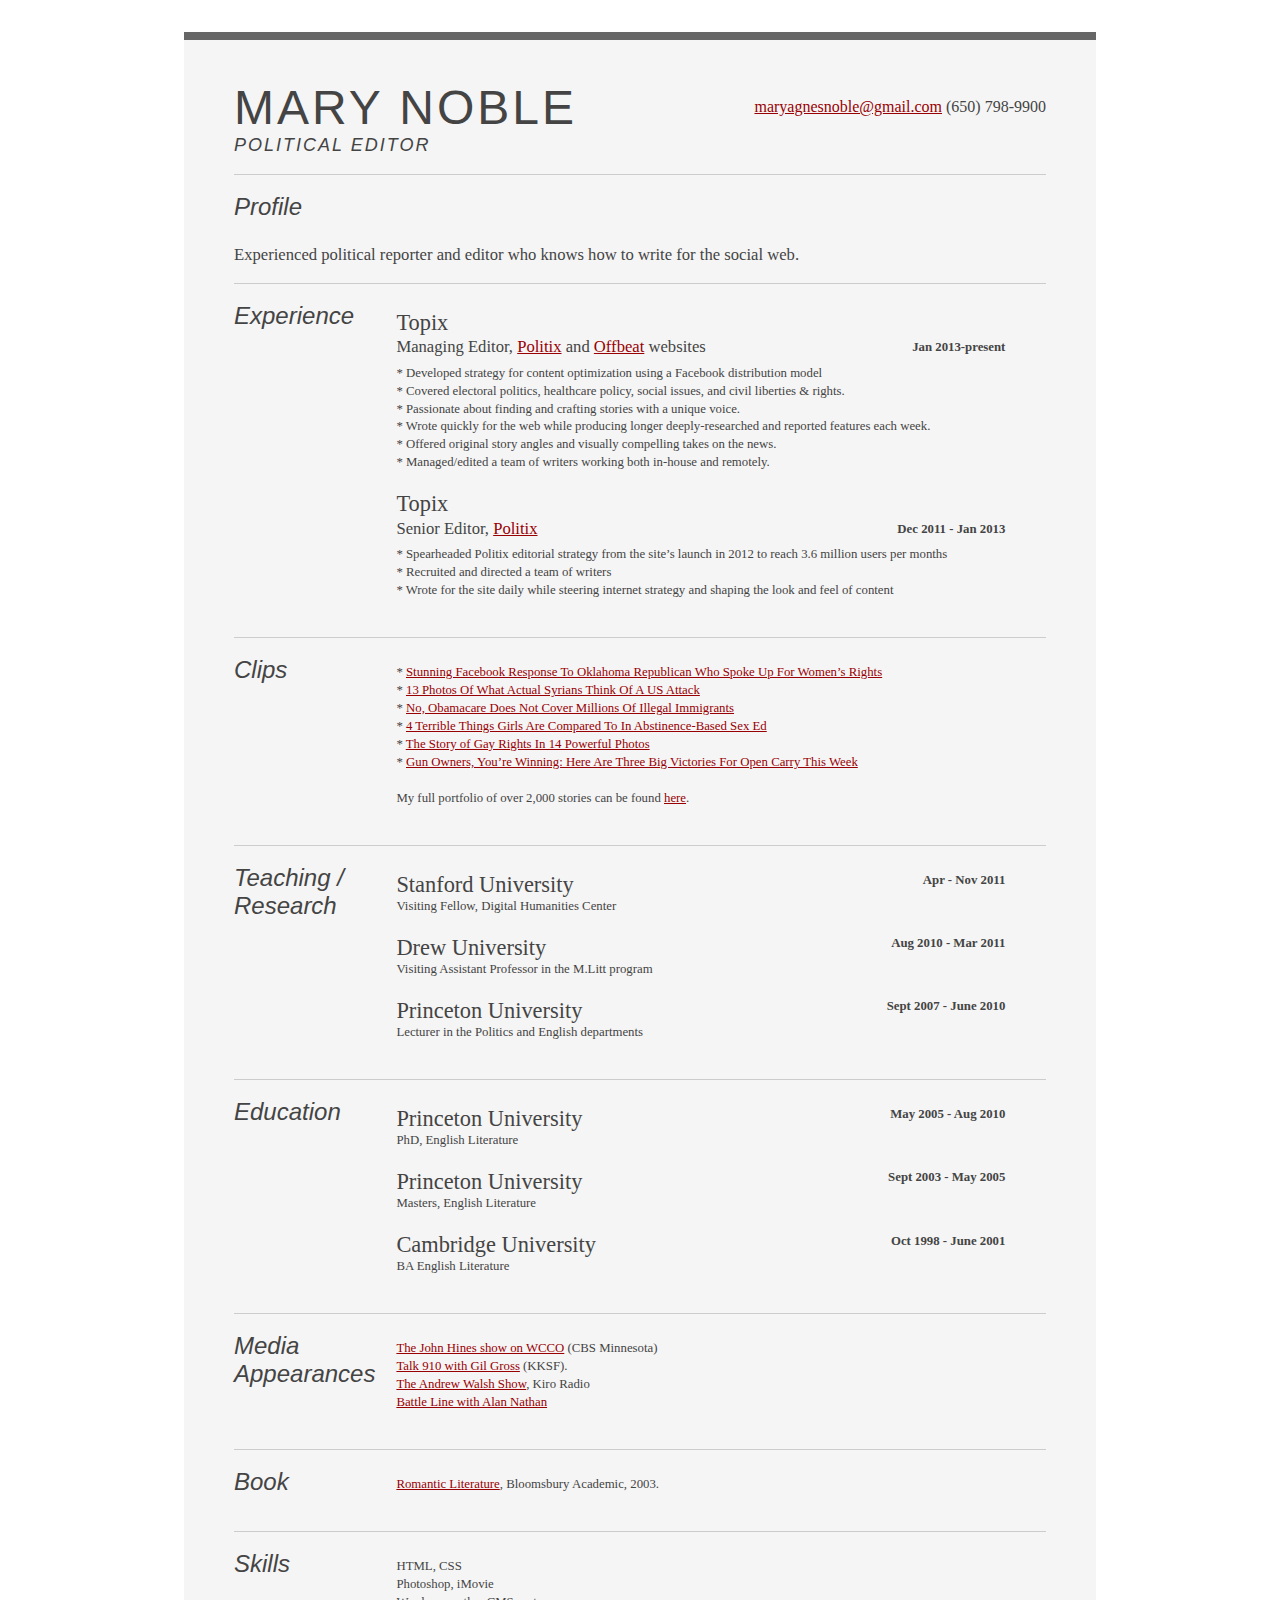
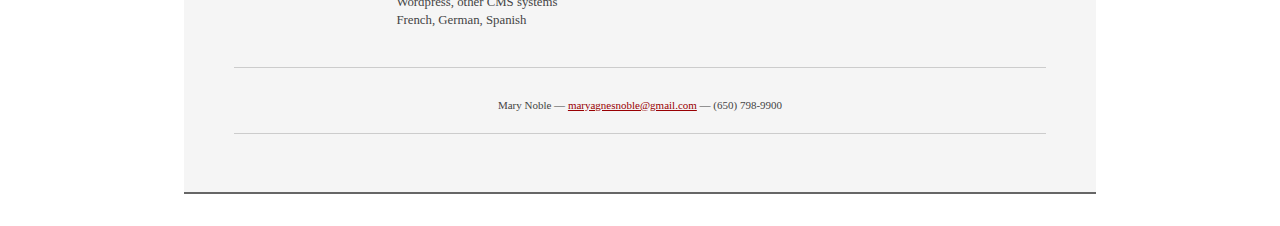
==== commit b48b02c8: "Update index.html" ====
--- a/index.html
+++ b/index.html
@@ -3,7 +3,7 @@
 <head>
 <meta charset="utf-8">
 
-<title>Mary Noble | Political Editor</title>
+<title>Mary Noble | Political Writer</title>
 <style type="text/css">
 
 article,
@@ -615,7 +615,7 @@
 <h2>Political Editor</h2>
 
 <blockquote>
-  <p><a href="resume.pdf">Download PDF</a>
+  <p>
   <a href="maryagnesnoble@gmail.com">maryagnesnoble@gmail.com</a>
   (650) 798-9900</p>
 </blockquote>
@@ -624,29 +624,32 @@
 
 <h3 id="profile">Profile</h3>
 
-<p>Experienced political writer and editor with exceptional skills in viral content creation.</p>
+<p>Experienced political reporter and editor who knows how to write for the social web.</p>
+
 
 <hr />
 
 <h3 id="experience">Experience</h3>
 
 <dl>
-<dt>Topix (offbeat.topix.com and politix.topix.com)</dt>
-<dd><em>Managing Editor, Politix and Offbeat websites</em>
+<dt>Topix</dt>
+<dd><em>Managing Editor, <a href="http://politix.topix.com">Politix</a> and <a href="http://offbeat.topix.com">Offbeat</a> websites</em>
 <strong>Jan 2013-present</strong>
  * Developed strategy for content optimization using a Facebook distribution model
-<br> * Covered topics from LGBT and women&#8217;s rights to education and electoral politics.
+<br> * Covered electoral politics, healthcare policy, social issues, and civil liberties & rights.
 <br> * Passionate about finding and crafting stories with a unique voice.
-<br> * Wrote quickly for the web (up to 12 stories per day) based on real-time trends on the social web.
-<br> * Produced longer deeply-researched and reported features each week.
-<br> * Offered original story angles and visually compelling takes on the news.</dd>
-
-<dt>Topix (politix.topix.com)</dt>
-<dd><em>Senior Editor, Politix</em>
+<br> * Wrote quickly for the web while producing longer deeply-researched and reported features each week.
+<br> * Offered original story angles and visually compelling takes on the news.
+  <br> * Managed/edited a team of writers working both in-house and remotely.
+</dd>
+
+<dt>Topix</dt>
+<dd><em>Senior Editor, <a href="http://politix.topix.com">Politix</a></em>
 <strong>Dec 2011 - Jan 2013</strong>
- * Spearheaded Politix editorial strategy from the site&#8217;s launch in 2012
-<br> * Shaped look and feel of content.
-<br> * Managed and edited a team of writers working both in-house and remotely.</dd>
+ * Spearheaded Politix editorial strategy from the site&#8217;s launch in 2012 to reach 3.6 million users per months
+<br> * Recruited and directed a team of writers
+<br>* Wrote for the site daily while steering internet strategy and shaping the look and feel of content
+</dd>
 </dl>
 
 <hr />
@@ -655,11 +658,11 @@
 <dl><dd>
 
  * <a href="http://politix.topix.com/story/11377-stunning-facebook-response-to-oklahoma-republican-who-spoke-up-for-womens-rights">Stunning Facebook Response To Oklahoma Republican Who Spoke Up For Women’s Rights</a> 
-<br><br> * <a href="http://politix.topix.com/story/7846-13-photos-of-what-actual-syrians-think-about-a-us-attack">13 Photos Of What Actual Syrians Think Of A US Attack</a> 
-<br><br> * <a href="http://politix.topix.com/story/7422-no-obamacare-does-not-cover-millions-of-illegal-immigrants">No, Obamacare Does Not Cover Millions Of Illegal Immigrants</a> 
-<br><br> * <a href="http://politix.topix.com/story/11366-4-terrible-things-girls-are-compared-to-in-abstinence-based-sex-ed">4 Terrible Things Girls Are Compared To In Abstinence-Based Sex Ed</a>
-<br><br> * <a href="http://politix.topix.com/story/5316-the-story-of-gay-rights-in-14-powerful-photos">The Story of Gay Rights In 14 Powerful Photos</a>
-<br><br> * <a href="http://politix.topix.com/story/11423-gun-owners-youre-winning-here-are-3-big-victories-for-open-carry-this-week">Gun Owners, You’re Winning: Here Are Three Big Victories For Open Carry This Week</a> 
+<br> * <a href="http://politix.topix.com/story/7846-13-photos-of-what-actual-syrians-think-about-a-us-attack">13 Photos Of What Actual Syrians Think Of A US Attack</a> 
+<br> * <a href="http://politix.topix.com/story/7422-no-obamacare-does-not-cover-millions-of-illegal-immigrants">No, Obamacare Does Not Cover Millions Of Illegal Immigrants</a> 
+<br> * <a href="http://politix.topix.com/story/11366-4-terrible-things-girls-are-compared-to-in-abstinence-based-sex-ed">4 Terrible Things Girls Are Compared To In Abstinence-Based Sex Ed</a>
+<br> * <a href="http://politix.topix.com/story/5316-the-story-of-gay-rights-in-14-powerful-photos">The Story of Gay Rights In 14 Powerful Photos</a>
+<br> * <a href="http://politix.topix.com/story/11423-gun-owners-youre-winning-here-are-3-big-victories-for-open-carry-this-week">Gun Owners, You’re Winning: Here Are Three Big Victories For Open Carry This Week</a> 
 <br><br>My full portfolio of over 2,000 stories can be found <a href="http://politix.topix.com/profile/marynoble">here</a>.
 
 </dd></dl>
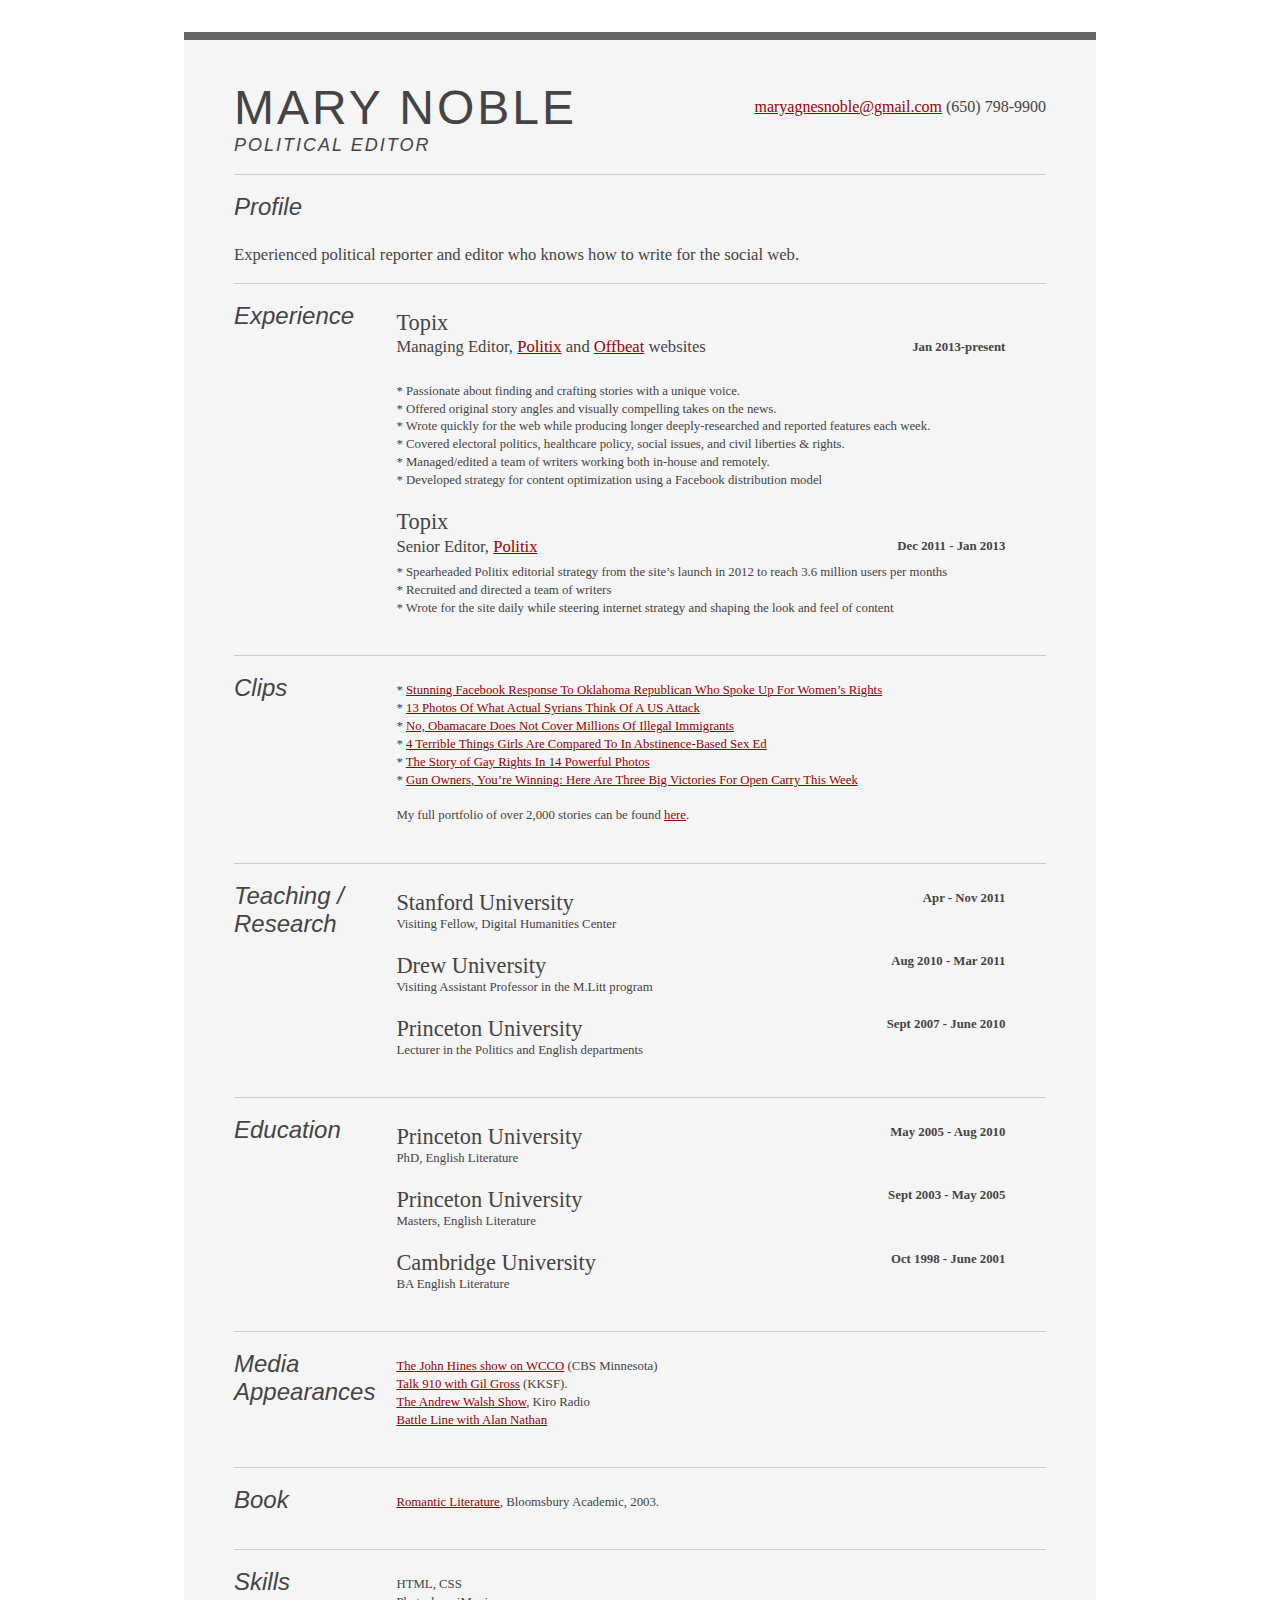
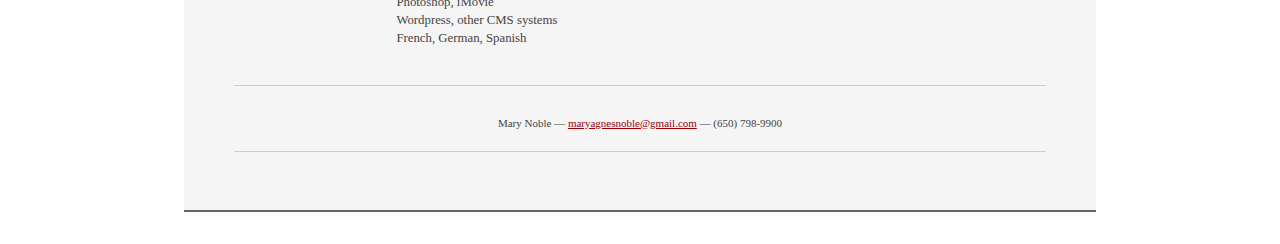
==== commit 89e0f553: "Update index.html" ====
--- a/index.html
+++ b/index.html
@@ -3,7 +3,7 @@
 <head>
 <meta charset="utf-8">
 
-<title>Mary Noble | Political Writer</title>
+<title>Mary Noble | Political Reporter</title>
 <style type="text/css">
 
 article,
@@ -635,12 +635,12 @@
 <dt>Topix</dt>
 <dd><em>Managing Editor, <a href="http://politix.topix.com">Politix</a> and <a href="http://offbeat.topix.com">Offbeat</a> websites</em>
 <strong>Jan 2013-present</strong>
- * Developed strategy for content optimization using a Facebook distribution model
+<br> * Passionate about finding and crafting stories with a unique voice.
+<br> * Offered original story angles and visually compelling takes on the news.
+<br> * Wrote quickly for the web while producing longer deeply-researched and reported features each week.
 <br> * Covered electoral politics, healthcare policy, social issues, and civil liberties & rights.
-<br> * Passionate about finding and crafting stories with a unique voice.
-<br> * Wrote quickly for the web while producing longer deeply-researched and reported features each week.
-<br> * Offered original story angles and visually compelling takes on the news.
   <br> * Managed/edited a team of writers working both in-house and remotely.
+  <br> * Developed strategy for content optimization using a Facebook distribution model
 </dd>
 
 <dt>Topix</dt>
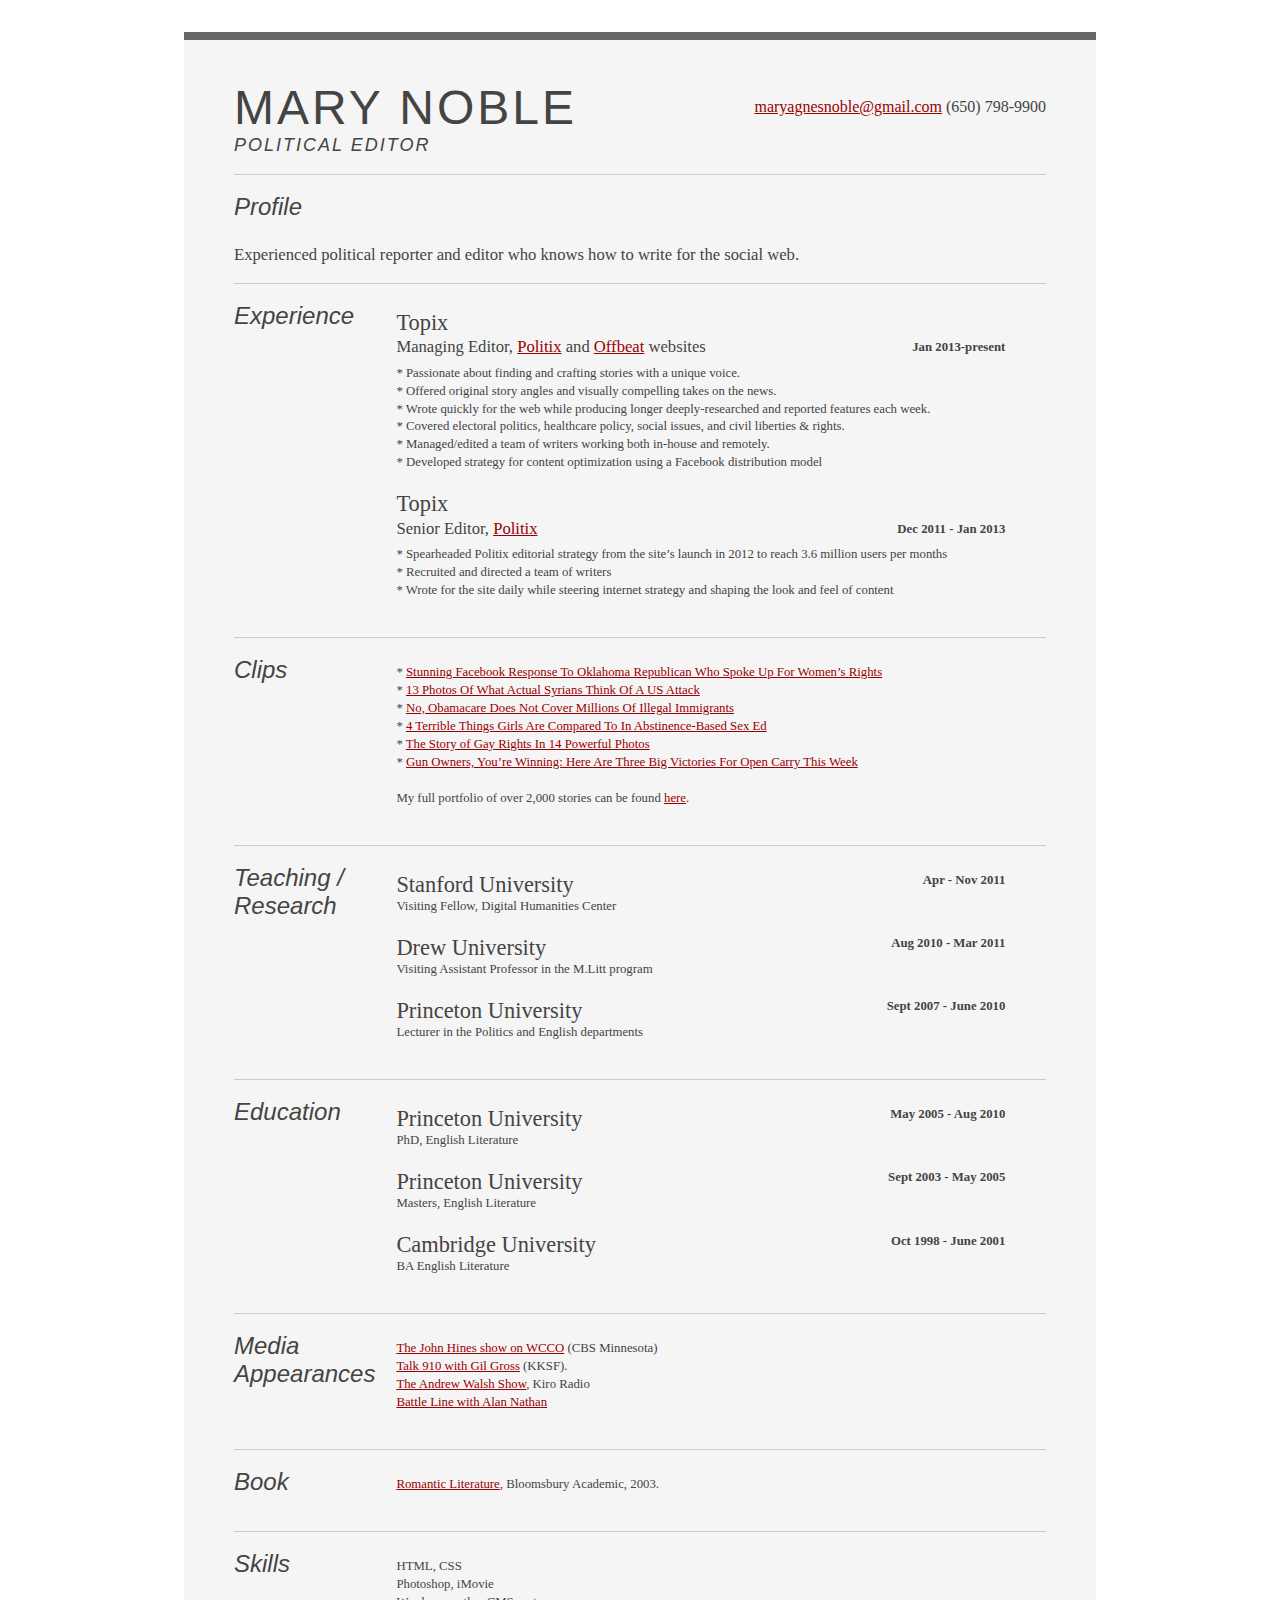
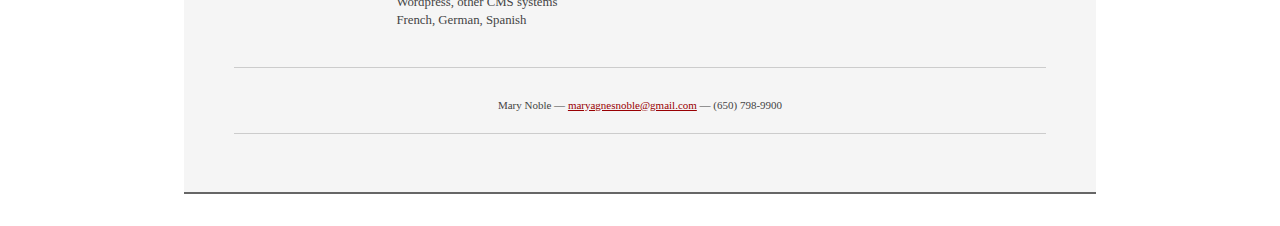
==== commit 043afd3f: "Update index.html" ====
--- a/index.html
+++ b/index.html
@@ -22,7 +22,7 @@
 audio,
 canvas,
 video {
-  display: inline-block;
+  display: inline-block; 
   *display: inline;
   *zoom: 1;
 }
@@ -635,7 +635,7 @@
 <dt>Topix</dt>
 <dd><em>Managing Editor, <a href="http://politix.topix.com">Politix</a> and <a href="http://offbeat.topix.com">Offbeat</a> websites</em>
 <strong>Jan 2013-present</strong>
-<br> * Passionate about finding and crafting stories with a unique voice.
+* Passionate about finding and crafting stories with a unique voice.
 <br> * Offered original story angles and visually compelling takes on the news.
 <br> * Wrote quickly for the web while producing longer deeply-researched and reported features each week.
 <br> * Covered electoral politics, healthcare policy, social issues, and civil liberties & rights.
